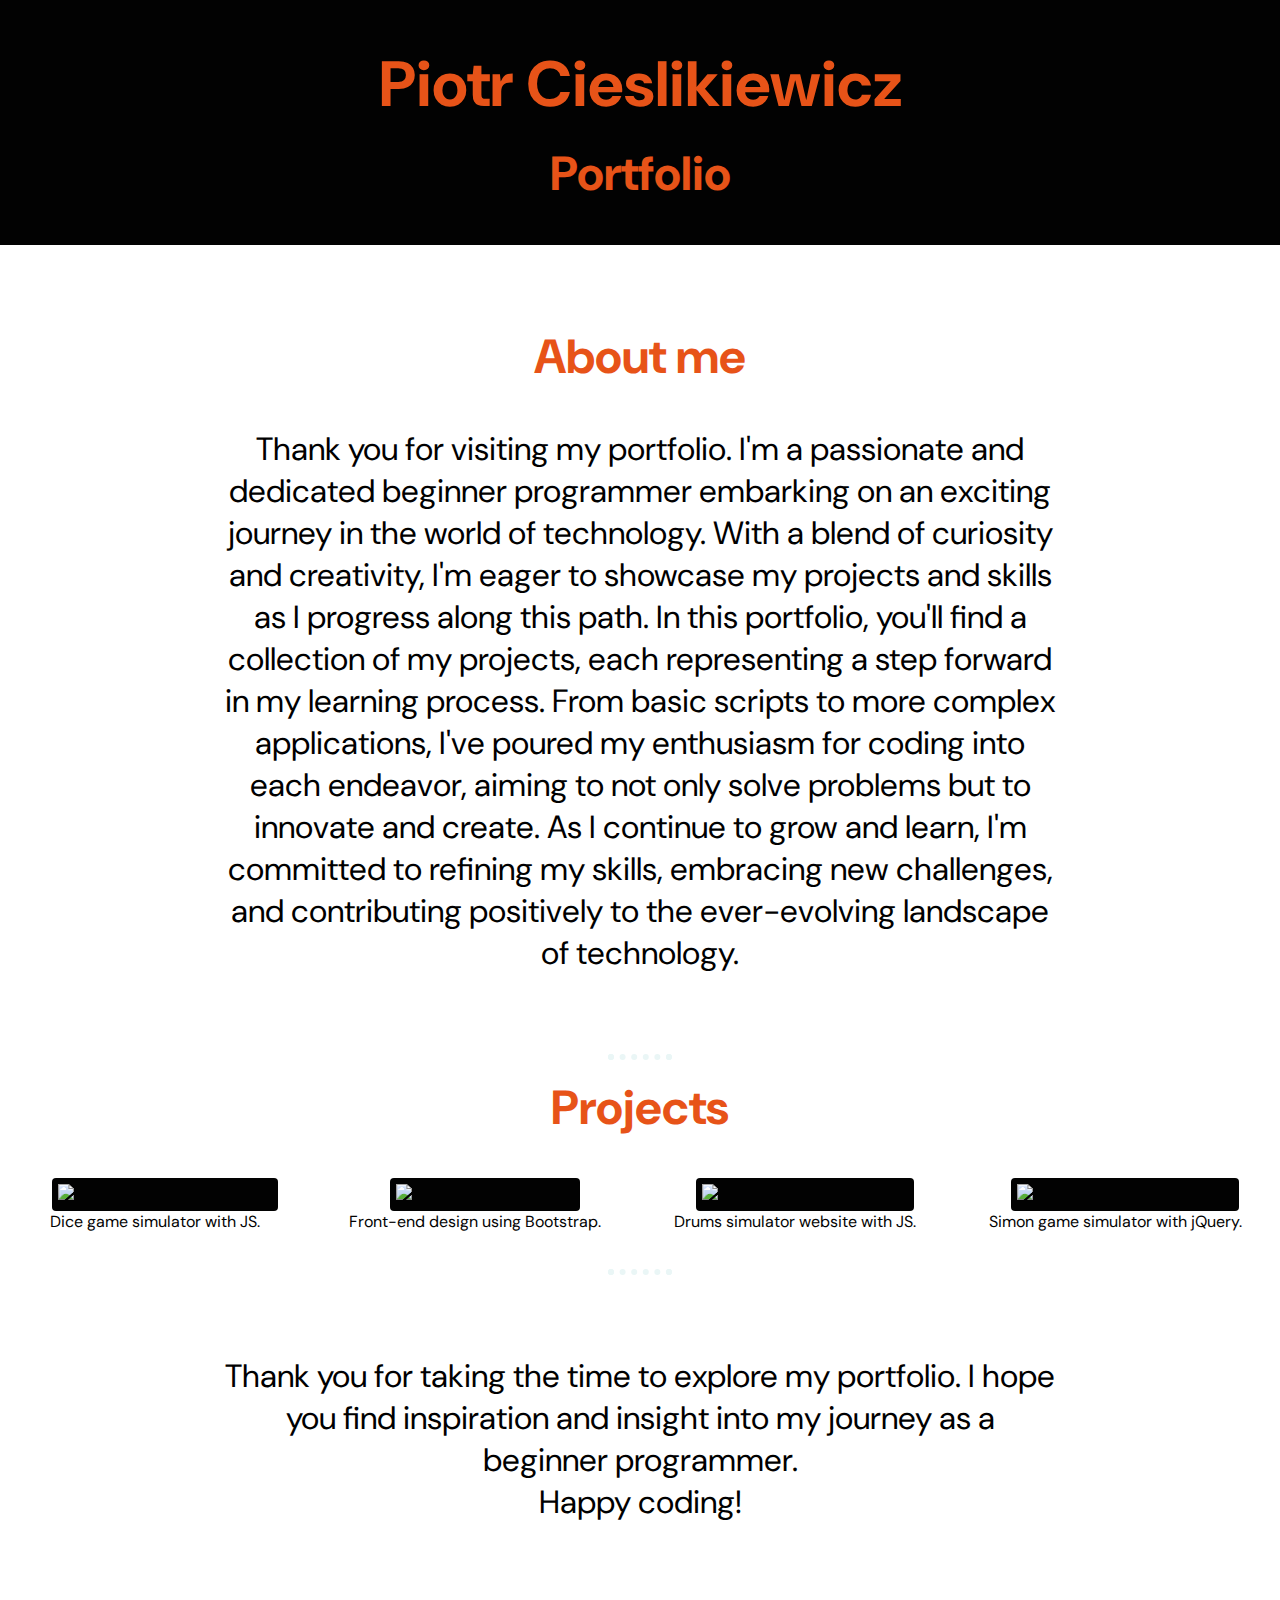
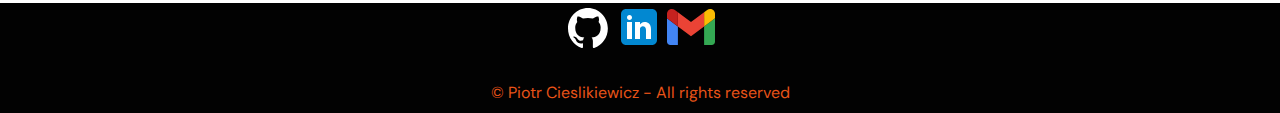
==== portfolio.html @ b6d5fd7a "change projects from list to div's" ====
<!DOCTYPE html>
<html lang="en">
  <head>
    <meta charset="UTF-8" />
    <meta name="viewport" content="width=device-width, initial-scale=1.0" />
    <title>Piotr Cieslikiewicz</title>
    <link rel="stylesheet" href="./styles/styles.css" />
    <link rel="preconnect" href="https://fonts.googleapis.com">
    <link rel="preconnect" href="https://fonts.gstatic.com" crossorigin>
    <link href="https://fonts.googleapis.com/css2?family=Caveat:wght@500&family=DM+Sans&display=swap" rel="stylesheet">
  </head>
  <body>
    <section class="top-section">
      <div class="top-container">
        
        <div>
          <h1>Piotr Cieslikiewicz </h1>
          <h2>Portfolio</h2>
          
        </div>
      </div>
    </section>
    <section>
      <div class="section-container">
        <h2>About me</h2>
        <p class="text">
            Thank you for visiting my portfolio. I'm a passionate and dedicated beginner programmer embarking on an exciting journey in the world of technology. With a blend of curiosity and creativity, I'm eager to showcase my projects and skills as I progress along this path.

            In this portfolio, you'll find a collection of my projects, each representing a step forward in my learning process. From basic scripts to more complex applications, I've poured my enthusiasm for coding into each endeavor, aiming to not only solve problems but to innovate and create.
            
            As I continue to grow and learn, I'm committed to refining my skills, embracing new challenges, and contributing positively to the ever-evolving landscape of technology.
       </p>
      </div>
    </section>
    <hr />
    <section id="skills-section">
      <h2>Projects</h2>
        <div class="portfolio-list">
          
          <div><a href="https://cieslik85.github.io/DiceeGame/">
            <img src="./images/DiceeGame.png" alt="Dicee game website image">
            <br>
            Dice game simulator with JS.
          </a></div>
          <div><a href="https://cieslik85.github.io/TinDog/">
            <img src="./images/tinDog.png" alt="TinDog website image">
            <br>
            Front-end design using Bootstrap.
          </a></div>
          <div><a href="https://cieslik85.github.io/PlayDrums/">
            <img src="./images/PlayDrums.png" alt="PlayDrums website image">
            <br>
            Drums simulator website with JS.
          </a></div>
          <div><a href="https://cieslik85.github.io/SimonGame/">
            <img src="./images/SimonGame.png" alt="SimonGame website image">
            <br>
            Simon game simulator with jQuery.
          </a></div>
        </div>
        <br>
        
      </p>
    </section>
    <hr />
    <section>
      <div class="section-container">
        <p class="text">Thank you for taking the time to explore my portfolio. I hope you find inspiration and insight into my journey as a beginner programmer.
          <br/>  Happy coding! </p>
      </div>
    </section>
    <footer class="top-section footer">
      <div class="footer-social-line">
        <a href="https://github.com/Cieslik85" target="_blank"><img class="icon" src="./images/github-mark-white.svg" alt="github icon"></a>
        <a href="https://www.linkedin.com/in/piotr-cieslikiewicz-32152919a" target="_blank"><img src="./images/linkedin.svg" alt="linekedIn Icon"></a> 
        <a href="mailto:cieslik85@gmail.com"><img id="icon-mail" src="./images/gmail-icon.svg" alt="gmail icon"></a> 
      </div>
      <p id="copyright">© Piotr Cieslikiewicz - All rights reserved</p>
    </footer>
  </body>
</html>
---- styles/styles.css ----
body {
  text-align: center;
  margin: 0;
  font-family: 'DM Sans' , sans-serif;
}
hr {
  border: dotted #eaf6f6 6px;
  width: 4%;
  border-bottom: none;
  margin: 1rem auto;
}
a {
  text-decoration: none;
}
.top-section {
  background-color: #020202;
}
.top-container {
  display: inline-flex;
  align-items: center;
}

#profile-picture img {
  width: 10rem;
  border-radius: 50%;
  margin-top: 2rem;
}

h1 {
  font-size: 4rem;
  color: rgb(231, 83, 24);
  margin-bottom: 0;
}
h2 {
  font-size: 3rem;
  color: rgb(231, 83, 24);
  margin-top: 1rem;
}
.section-container {
  margin: 5rem 14rem;
}
.text {
  font-size: 2rem;
  color: black;
}
#skills-sectio {
  margin: 5rem 2rem;
}
.skills-list {
  display: grid;
  grid-template-columns: repeat(5, 1fr);
  list-style: none;
  place-items: center;
}
.skills-list li {
  background-color: black;
  width: fit-content;
  padding: 6px;
  margin: 5px;
  border-radius: 5px;
  color: rgb(240, 233, 230);
}
ul.skills-list {
  padding: 0;
}
.portfolio-list {
  display: grid;
  grid-template-columns: repeat(4, 1fr);
  list-style: none;
  place-items: center;
}
.portfolio-list img {
  background-color: #020202;
  padding: 6px;
  border-radius: 4px;
  width: 10rem;
  height: 10rem;
}
.portfolio-list a {
  color: #020202;
  margin: 10px;
}
.btn {
  text-decoration: none;
  color: #eaf6f6;
  background-color: #0bd44e;
  padding: 8px;
  border-radius: 5px;
}
.footer {
  background-color: #020202;
}
.footer-social-line {
  padding: 5;
}
.icon {
  width: 40px;
  height: 40px;
  padding: 3px;
}
#icon-mail {
  width: 48px;
  height: 48px;
}


#copyright {
  color: rgb(231, 83, 24);
  padding: 10px;
  margin-bottom: 0;
}
@media (max-width: 475px) {
  .top-container {
    display: block;
  }
  .top-container h2 {
    padding-bottom: 2rem;
    margin-top: 0;
    font-size: 2rem;
  }
  h1 {
    font-size: 2rem;
  }
}
@media (max-width: 912px) {
  .section-container {
    margin: 1rem;
  }
}

@media (max-width: 774px) {
  .portfolio-list {
    display: block;
  }
}
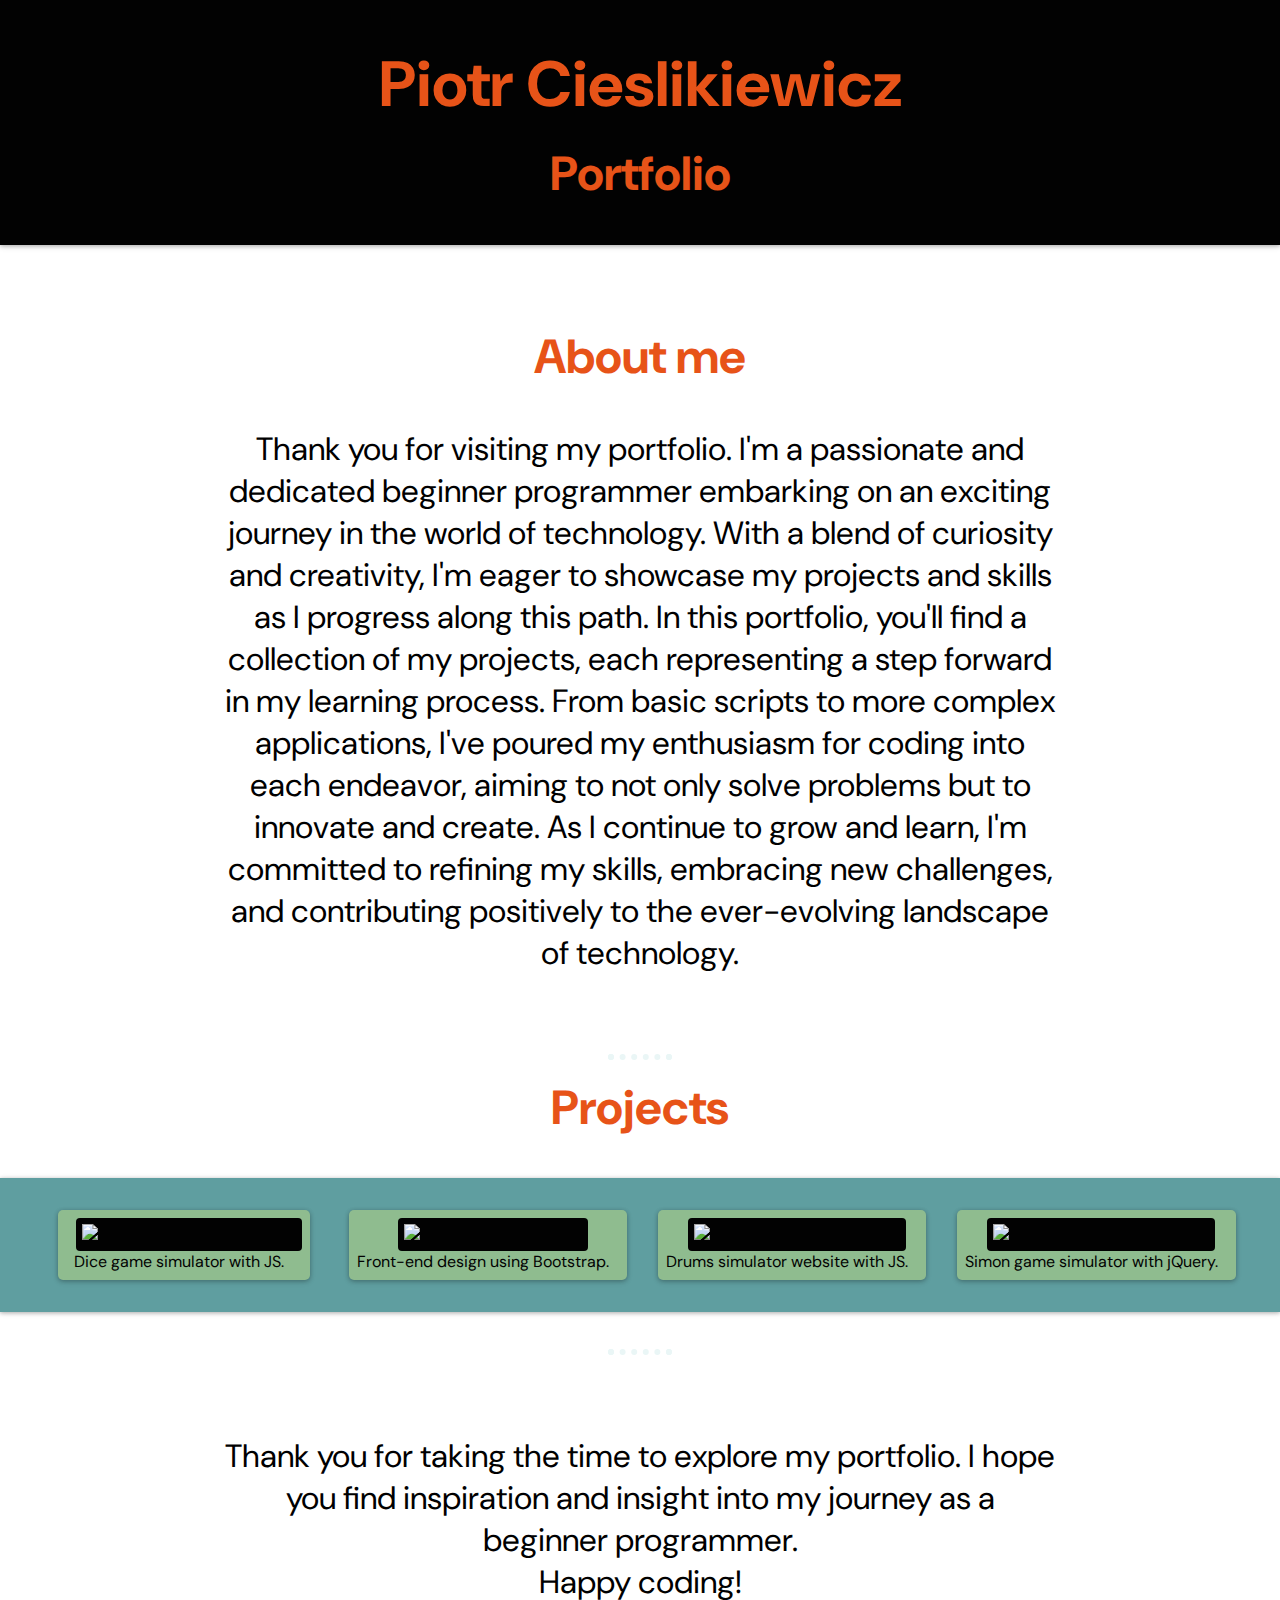
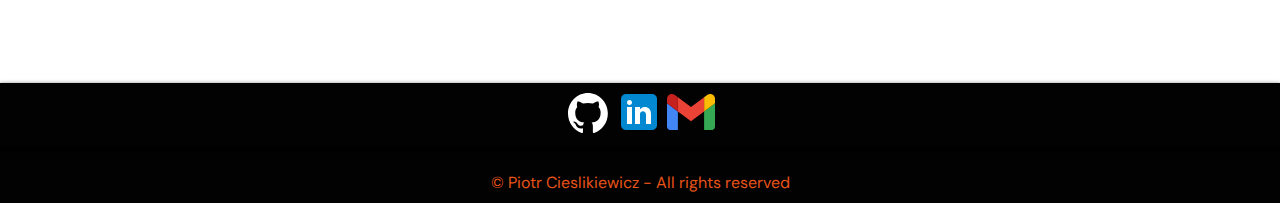
==== commit 88d68b6a: "add button animation and projects animation on hover" ====
--- a/portfolio.html
+++ b/portfolio.html
@@ -11,12 +11,10 @@
   </head>
   <body>
     <section class="top-section">
-      <div class="top-container">
-        
+      <div class="top-container">        
         <div>
           <h1>Piotr Cieslikiewicz </h1>
-          <h2>Portfolio</h2>
-          
+          <h2>Portfolio</h2>  
         </div>
       </div>
     </section>
@@ -25,9 +23,7 @@
         <h2>About me</h2>
         <p class="text">
             Thank you for visiting my portfolio. I'm a passionate and dedicated beginner programmer embarking on an exciting journey in the world of technology. With a blend of curiosity and creativity, I'm eager to showcase my projects and skills as I progress along this path.
-
-            In this portfolio, you'll find a collection of my projects, each representing a step forward in my learning process. From basic scripts to more complex applications, I've poured my enthusiasm for coding into each endeavor, aiming to not only solve problems but to innovate and create.
-            
+            In this portfolio, you'll find a collection of my projects, each representing a step forward in my learning process. From basic scripts to more complex applications, I've poured my enthusiasm for coding into each endeavor, aiming to not only solve problems but to innovate and create.          
             As I continue to grow and learn, I'm committed to refining my skills, embracing new challenges, and contributing positively to the ever-evolving landscape of technology.
        </p>
       </div>
@@ -35,31 +31,29 @@
     <hr />
     <section id="skills-section">
       <h2>Projects</h2>
-        <div class="portfolio-list">
-          
-          <div><a href="https://cieslik85.github.io/DiceeGame/">
+        <div class="portfolio-list"> 
+          <div class="projects-div"><a href="https://cieslik85.github.io/DiceeGame/" target="_blank">
             <img src="./images/DiceeGame.png" alt="Dicee game website image">
             <br>
             Dice game simulator with JS.
           </a></div>
-          <div><a href="https://cieslik85.github.io/TinDog/">
+          <div class="projects-div"><a href="https://cieslik85.github.io/TinDog/" target="_blank">
             <img src="./images/tinDog.png" alt="TinDog website image">
             <br>
             Front-end design using Bootstrap.
           </a></div>
-          <div><a href="https://cieslik85.github.io/PlayDrums/">
+          <div class="projects-div"><a href="https://cieslik85.github.io/PlayDrums/" target="_blank">
             <img src="./images/PlayDrums.png" alt="PlayDrums website image">
             <br>
             Drums simulator website with JS.
           </a></div>
-          <div><a href="https://cieslik85.github.io/SimonGame/">
+          <div class="projects-div"><a href="https://cieslik85.github.io/SimonGame/" target="_blank">
             <img src="./images/SimonGame.png" alt="SimonGame website image">
             <br>
             Simon game simulator with jQuery.
           </a></div>
         </div>
         <br>
-        
       </p>
     </section>
     <hr />
--- a/styles/styles.css
+++ b/styles/styles.css
@@ -1,3 +1,6 @@
+* {
+  text-decoration: none;
+}
 body {
   text-align: center;
   margin: 0;
@@ -9,23 +12,24 @@
   border-bottom: none;
   margin: 1rem auto;
 }
-a {
-  text-decoration: none;
-}
 .top-section {
   background-color: #020202;
+  box-shadow: 0 2px 6px rgba(0, 0, 0, 0.12), 0 1px 4px rgba(0, 0, 0, 0.24);
 }
 .top-container {
   display: inline-flex;
   align-items: center;
 }
-
+.content-div {
+  position: relative;
+  height: 30px;
+  padding: 10px;
+}
 #profile-picture img {
   width: 10rem;
   border-radius: 50%;
   margin-top: 2rem;
 }
-
 h1 {
   font-size: 4rem;
   color: rgb(231, 83, 24);
@@ -68,6 +72,9 @@
   grid-template-columns: repeat(4, 1fr);
   list-style: none;
   place-items: center;
+  padding: 2rem;
+  background-color: cadetblue;
+  box-shadow: 0 1px 6px rgba(0, 0, 0, 0.12), 0 1px 4px rgba(0, 0, 0, 0.24);
 }
 .portfolio-list img {
   background-color: #020202;
@@ -81,17 +88,36 @@
   margin: 10px;
 }
 .btn {
-  text-decoration: none;
+  transition: all .3s ease;
   color: #eaf6f6;
   background-color: #0bd44e;
   padding: 8px;
   border-radius: 5px;
 }
+.btn:hover {
+  display: inline-block;
+  transform: scale(1.4);
+  background-color: #33b249;
+}
+.projects-div {
+  transition: all .3s ease;
+  color: #eaf6f6;
+  background-color: darkseagreen;
+  padding: 8px;
+  border-radius: 5px;
+  box-shadow: 0 2px 6px rgba(0, 0, 0, 0.12), 0 1px 4px rgba(0, 0, 0, 0.24);
+}
+.projects-div:hover {
+  display: inline-block;
+  transform: scale(1.3);
+  background-color: #33b249;
+}
 .footer {
   background-color: #020202;
 }
 .footer-social-line {
-  padding: 5;
+  padding: 5px;
+  box-shadow: 0 1px 6px rgba(0, 0, 0, 0.12), 0 1px 4px rgba(0, 0, 0, 0.24);
 }
 .icon {
   width: 40px;
@@ -102,8 +128,6 @@
   width: 48px;
   height: 48px;
 }
-
-
 #copyright {
   color: rgb(231, 83, 24);
   padding: 10px;
